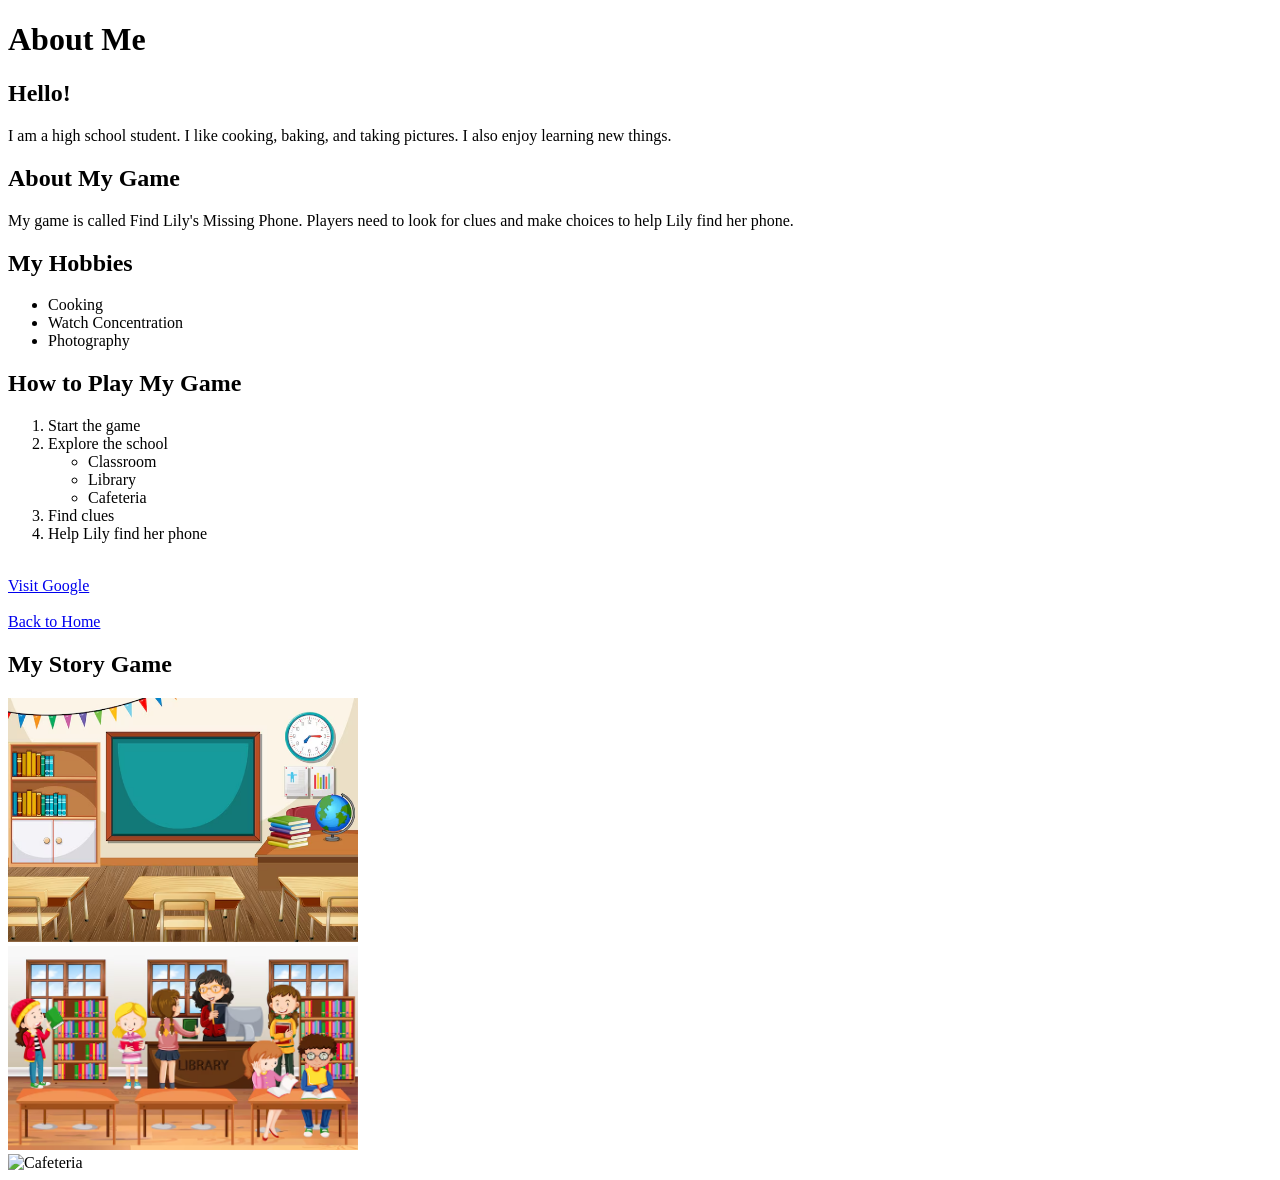
==== about.html @ e7150d1a "Add Lily's missing phone game" ====
<!-- add your about me page here -->
<!DOCTYPE html>
<html lang="en">
<head>
    <meta charset="UTF-8">
    <meta name="viewport" content="width=device-width, initial-scale=1.0">
    <title>About Me</title>
</head>
<body>
    <h1>About Me</h1>
    <h2>Hello!</h2>
    <p>I am a high school student. I like cooking, baking, and taking pictures. I also enjoy learning new things.</p>
    <h2>About My Game</h2>
    <p>My game is called Find Lily's Missing Phone. Players need to look for clues and make choices to help Lily find her phone.</p>
    <h2>My Hobbies</h2>
<ul>
    <li>Cooking</li>
    <li>Watch Concentration</li>
    <li>Photography</li>
</ul>

<h2>How to Play My Game</h2>
<ol>
    <li>Start the game</li>
    <li>Explore the school
        <ul>
            <li>Classroom</li>
            <li>Library</li>
            <li>Cafeteria</li>
        </ul>
    </li>
    <li>Find clues</li>
    <li>Help Lily find her phone</li>
</ol>
<br>
<a href="https://www.google.com">Visit Google</a>
<br><br>
<a href="index.html">Back to Home</a>
<h2>My Story Game</h2>
<img src="images/classroom.jpg" alt="Classroom" width="350">
<br>
<img src="images/library.jpg" alt="School Library" width="350">
<br>
<img src="images/cafeteria.jpg" alt="Cafeteria" width="350">
</body>
</html>
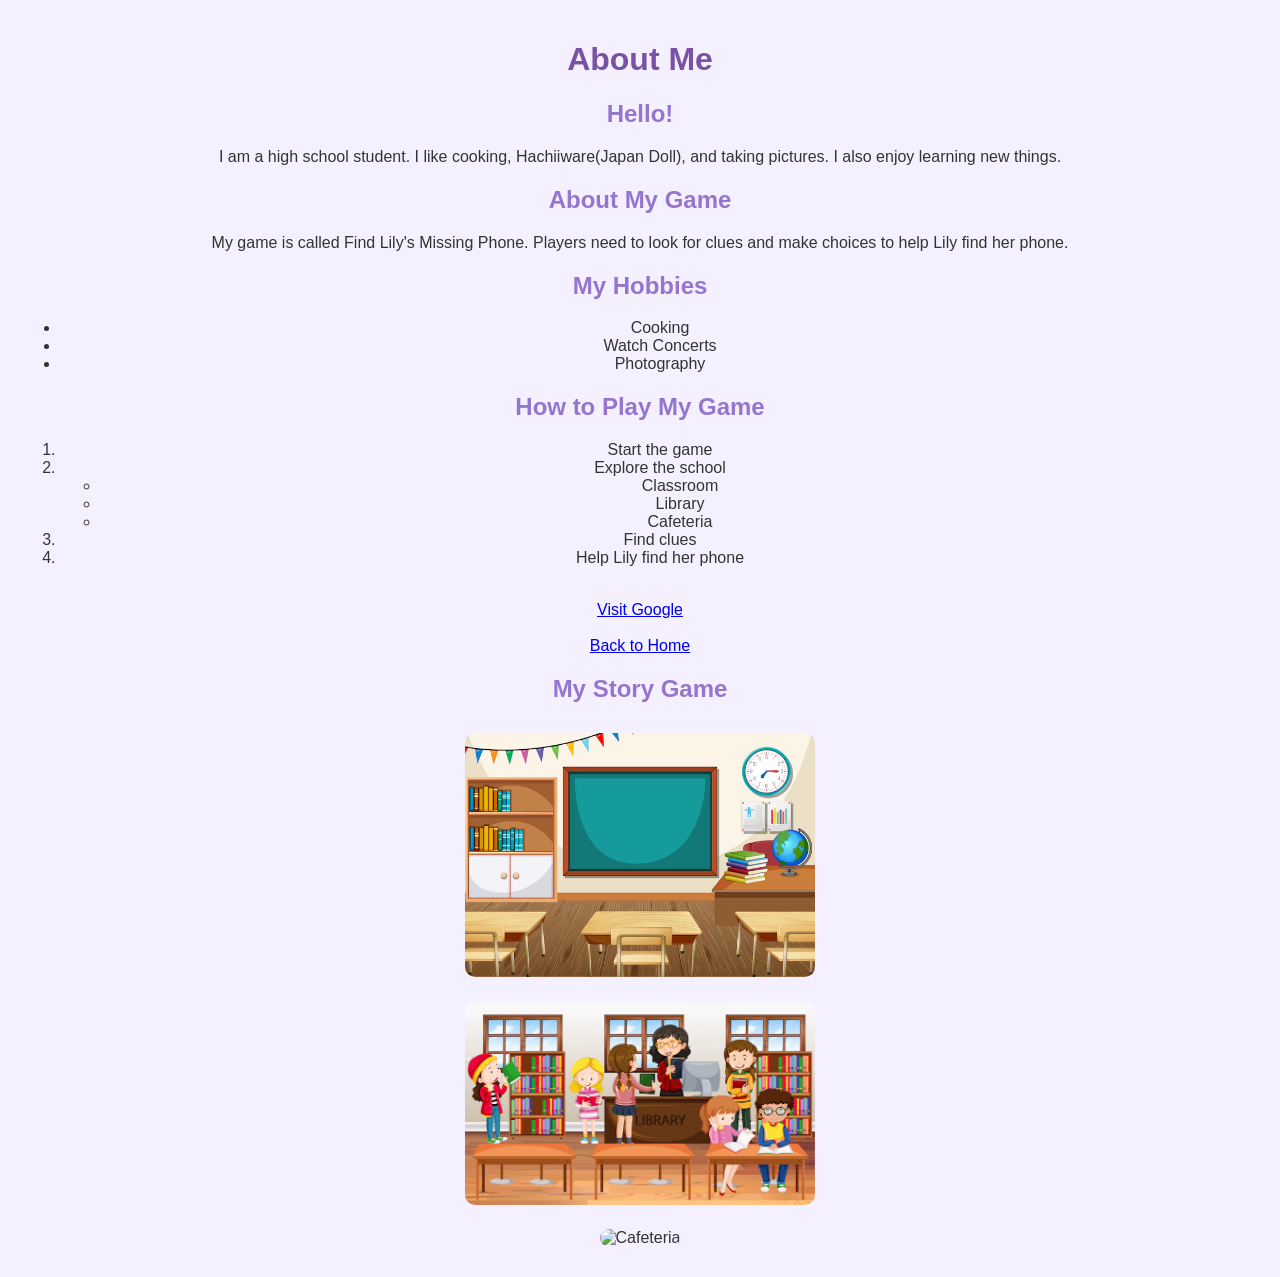
==== commit 7416f5cb: "Finish Lily's missing phone game" ====
--- a/about.html
+++ b/about.html
@@ -2,6 +2,7 @@
 <!DOCTYPE html>
 <html lang="en">
 <head>
+    <link rel="stylesheet" href="style.css">
     <meta charset="UTF-8">
     <meta name="viewport" content="width=device-width, initial-scale=1.0">
     <title>About Me</title>
@@ -9,13 +10,13 @@
 <body>
     <h1>About Me</h1>
     <h2>Hello!</h2>
-    <p>I am a high school student. I like cooking, baking, and taking pictures. I also enjoy learning new things.</p>
+    <p>I am a high school student. I like cooking, Hachiiware(Japan Doll), and taking pictures. I also enjoy learning new things.</p>
     <h2>About My Game</h2>
     <p>My game is called Find Lily's Missing Phone. Players need to look for clues and make choices to help Lily find her phone.</p>
     <h2>My Hobbies</h2>
 <ul>
     <li>Cooking</li>
-    <li>Watch Concentration</li>
+    <li>Watch Concerts</li>
     <li>Photography</li>
 </ul>
 
--- a/style.css
+++ b/style.css
@@ -0,0 +1,60 @@
+
+body {
+    font-family: Arial, sans-serif;
+    background-color: #f5f0ff;
+    color: #333;
+    text-align: center;
+    margin: 0;
+    padding: 20px;
+}
+
+h1 {
+    color: #7952a3;
+}
+
+h2 {
+    color: #9575cd;
+}
+
+nav ul {
+    list-style: none;
+    display: inline-block;
+    padding: 10px;
+}
+
+nav a {
+    color: #7952a3;
+    text-decoration: none;
+}
+
+section {
+    background-color: white;
+    padding: 20px;
+    margin: 20px auto;
+    max-width: 650px;
+    border-radius: 12px;
+}
+
+button {
+    background-color: #b39ddb;
+    color: white;
+    border: none;
+    padding: 12px 20px;
+    margin: 8px;
+    border-radius: 8px;
+    cursor: pointer;
+}
+
+button:hover {
+    background-color: #9575cd;
+}
+
+input, select {
+    padding: 8px;
+    margin: 5px;
+}
+
+img {
+    border-radius: 10px;
+    margin: 10px;
+}
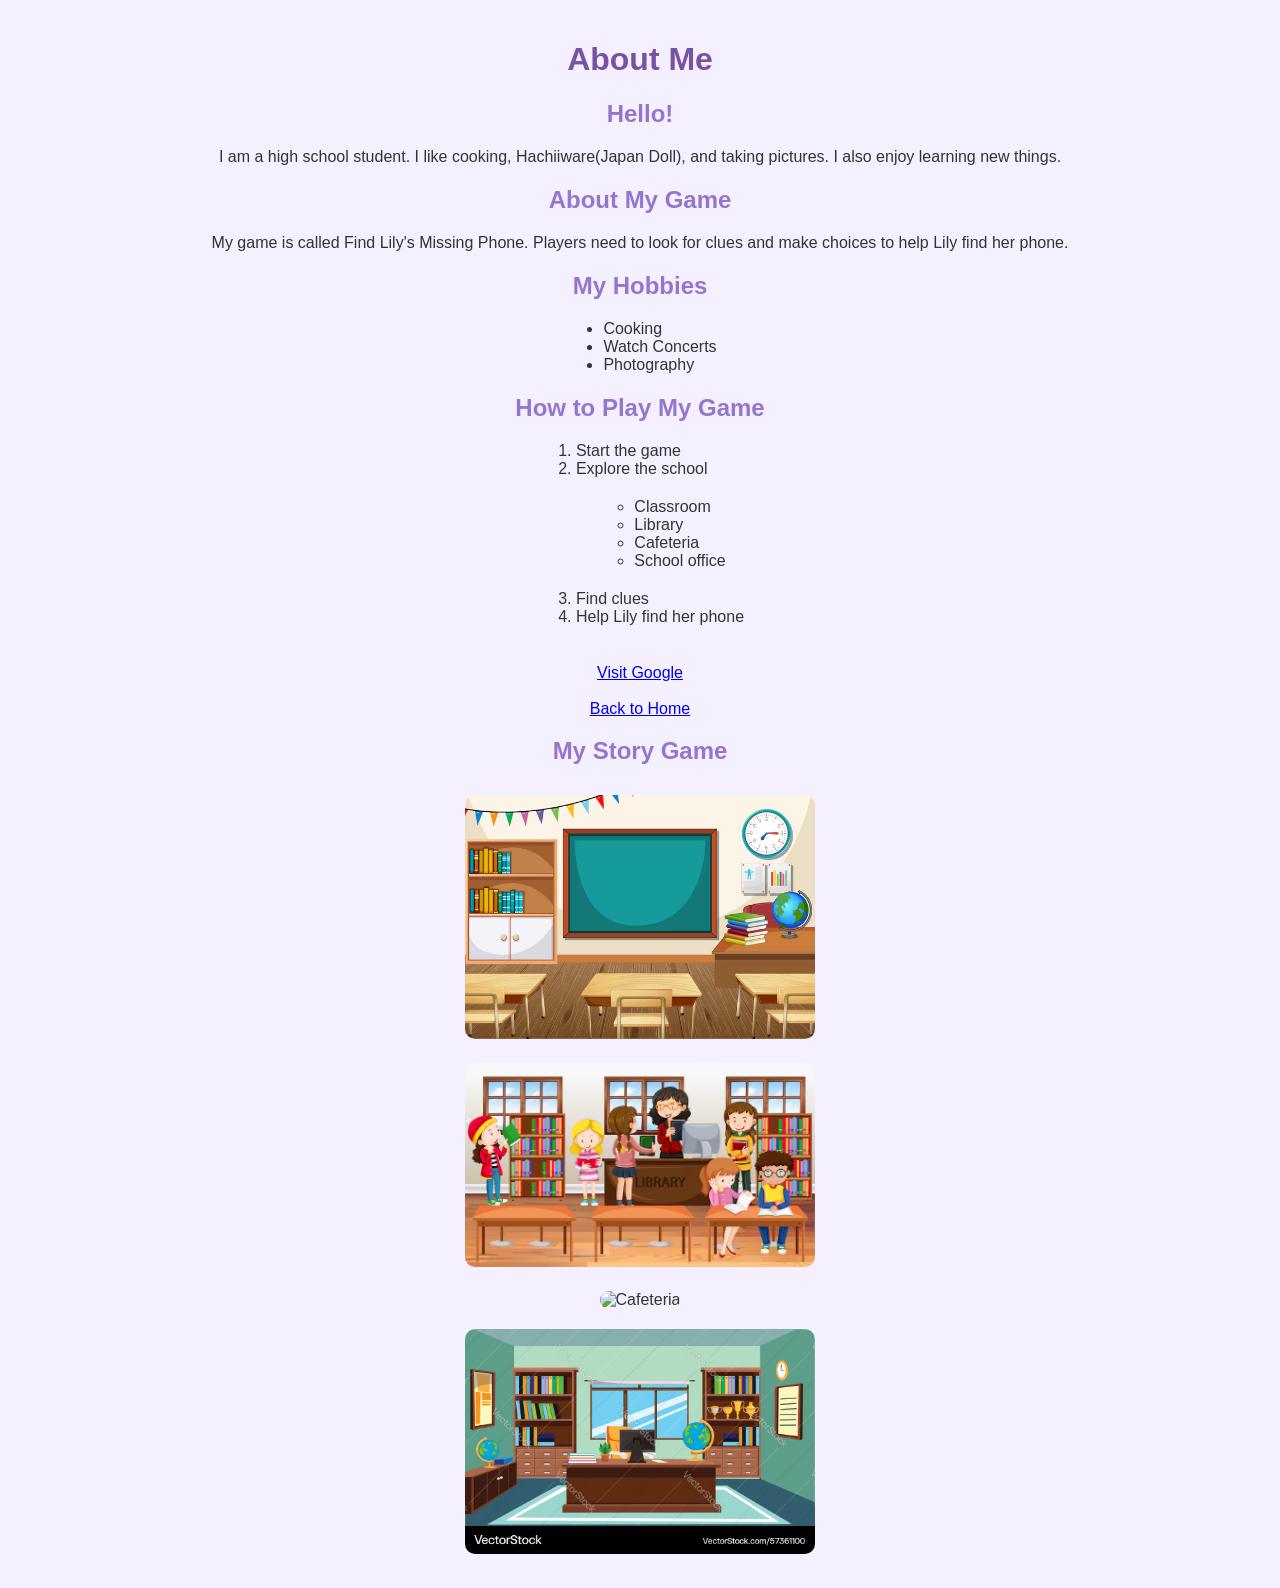
==== commit 513c5054: "Add scene images and finish story game" ====
--- a/about.html
+++ b/about.html
@@ -28,6 +28,7 @@
             <li>Classroom</li>
             <li>Library</li>
             <li>Cafeteria</li>
+            <li>School office</li>
         </ul>
     </li>
     <li>Find clues</li>
@@ -43,5 +44,7 @@
 <img src="images/library.jpg" alt="School Library" width="350">
 <br>
 <img src="images/cafeteria.jpg" alt="Cafeteria" width="350">
+<br>
+<img src="images/school office.jpg" alt="School Office" width="350">
 </body>
 </html>
--- a/style.css
+++ b/style.css
@@ -57,4 +57,9 @@
 img {
     border-radius: 10px;
     margin: 10px;
+}
+ul, ol {
+  display: table;
+  margin: 20px auto;
+  text-align: left;
 }
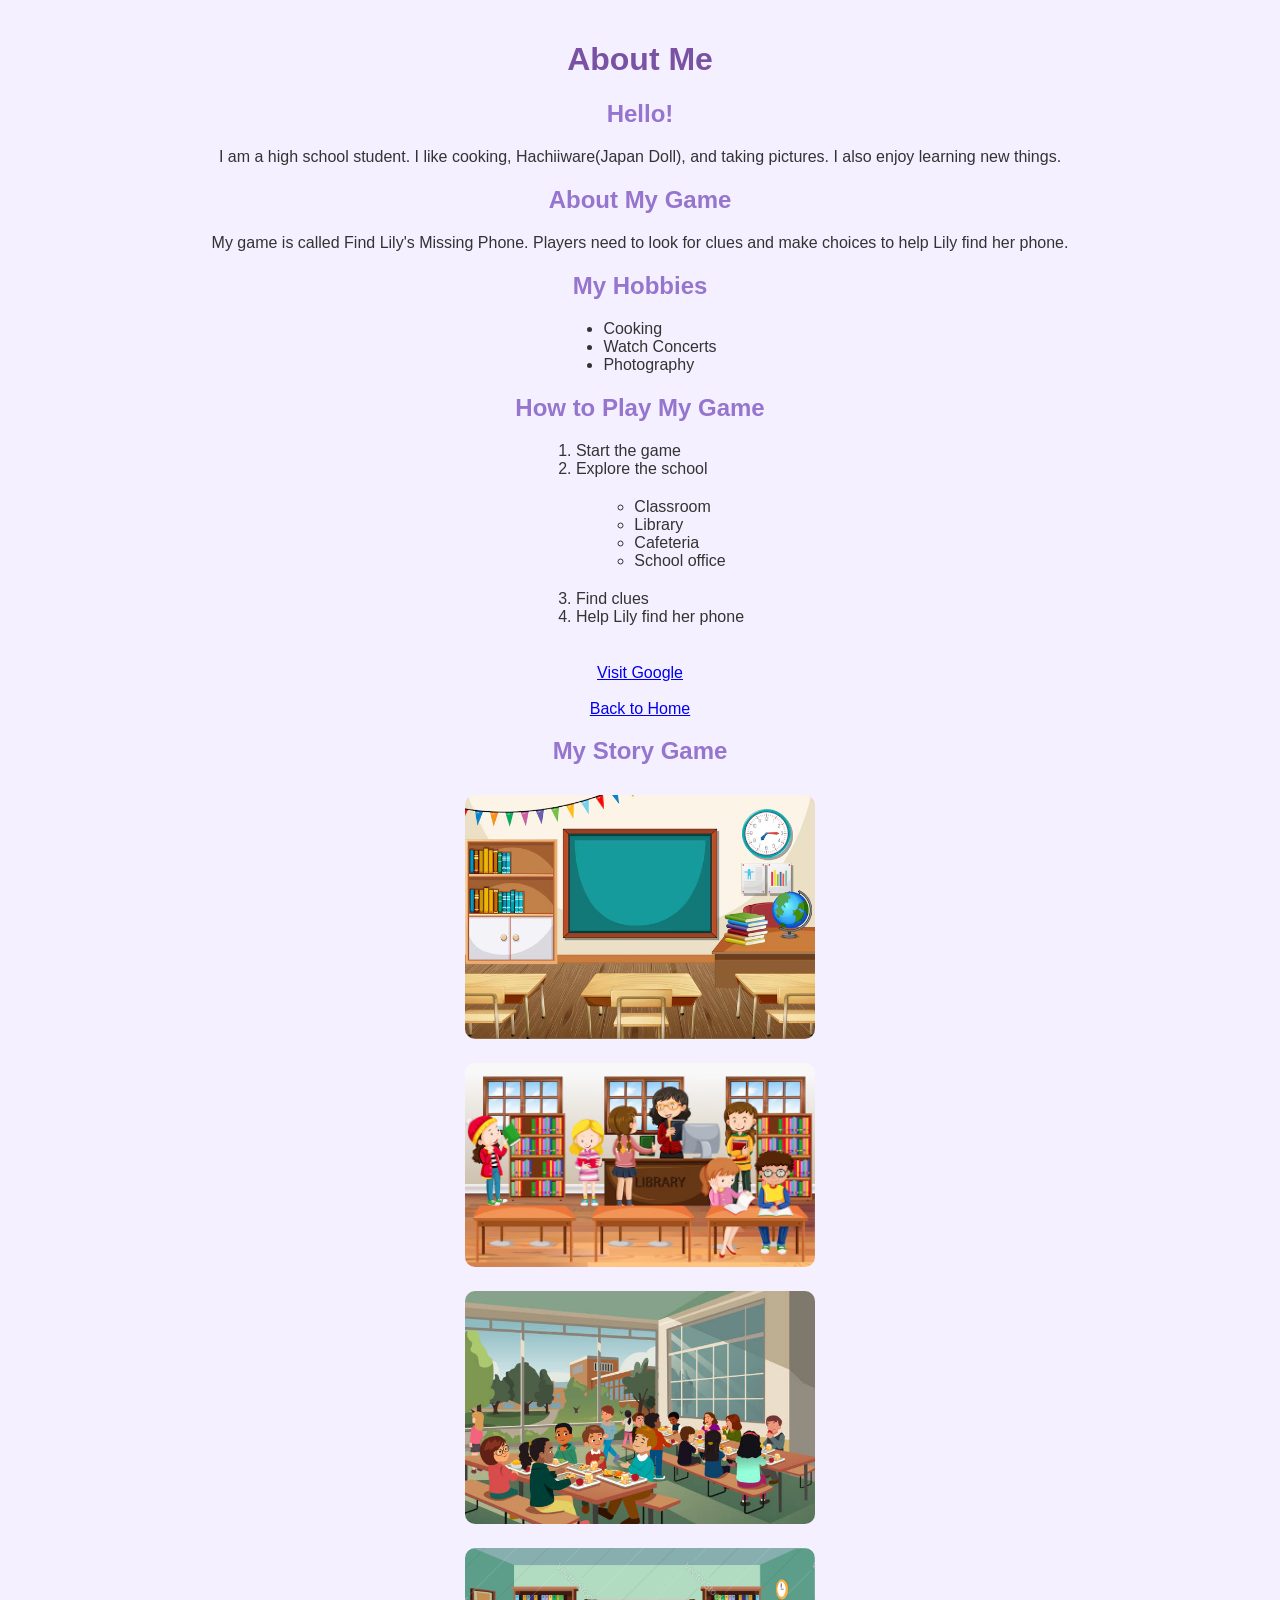
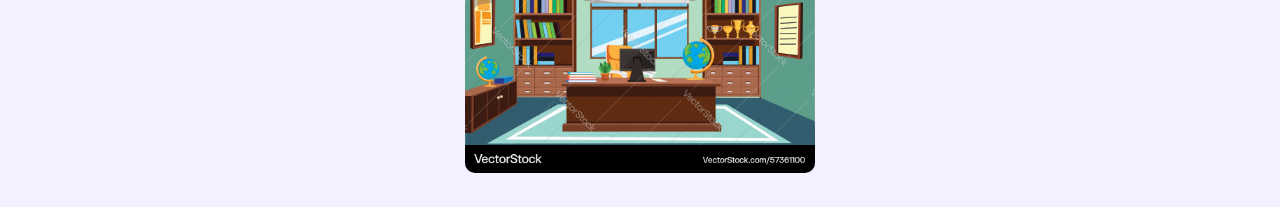
==== commit 3a0e36a7: "Fix cafeteria image" ====
--- a/about.html
+++ b/about.html
@@ -43,7 +43,7 @@
 <br>
 <img src="images/library.jpg" alt="School Library" width="350">
 <br>
-<img src="images/cafeteria.jpg" alt="Cafeteria" width="350">
+<img src="images/Cafeteria.jpg" alt="Cafeteria" width="350">
 <br>
 <img src="images/school office.jpg" alt="School Office" width="350">
 </body>
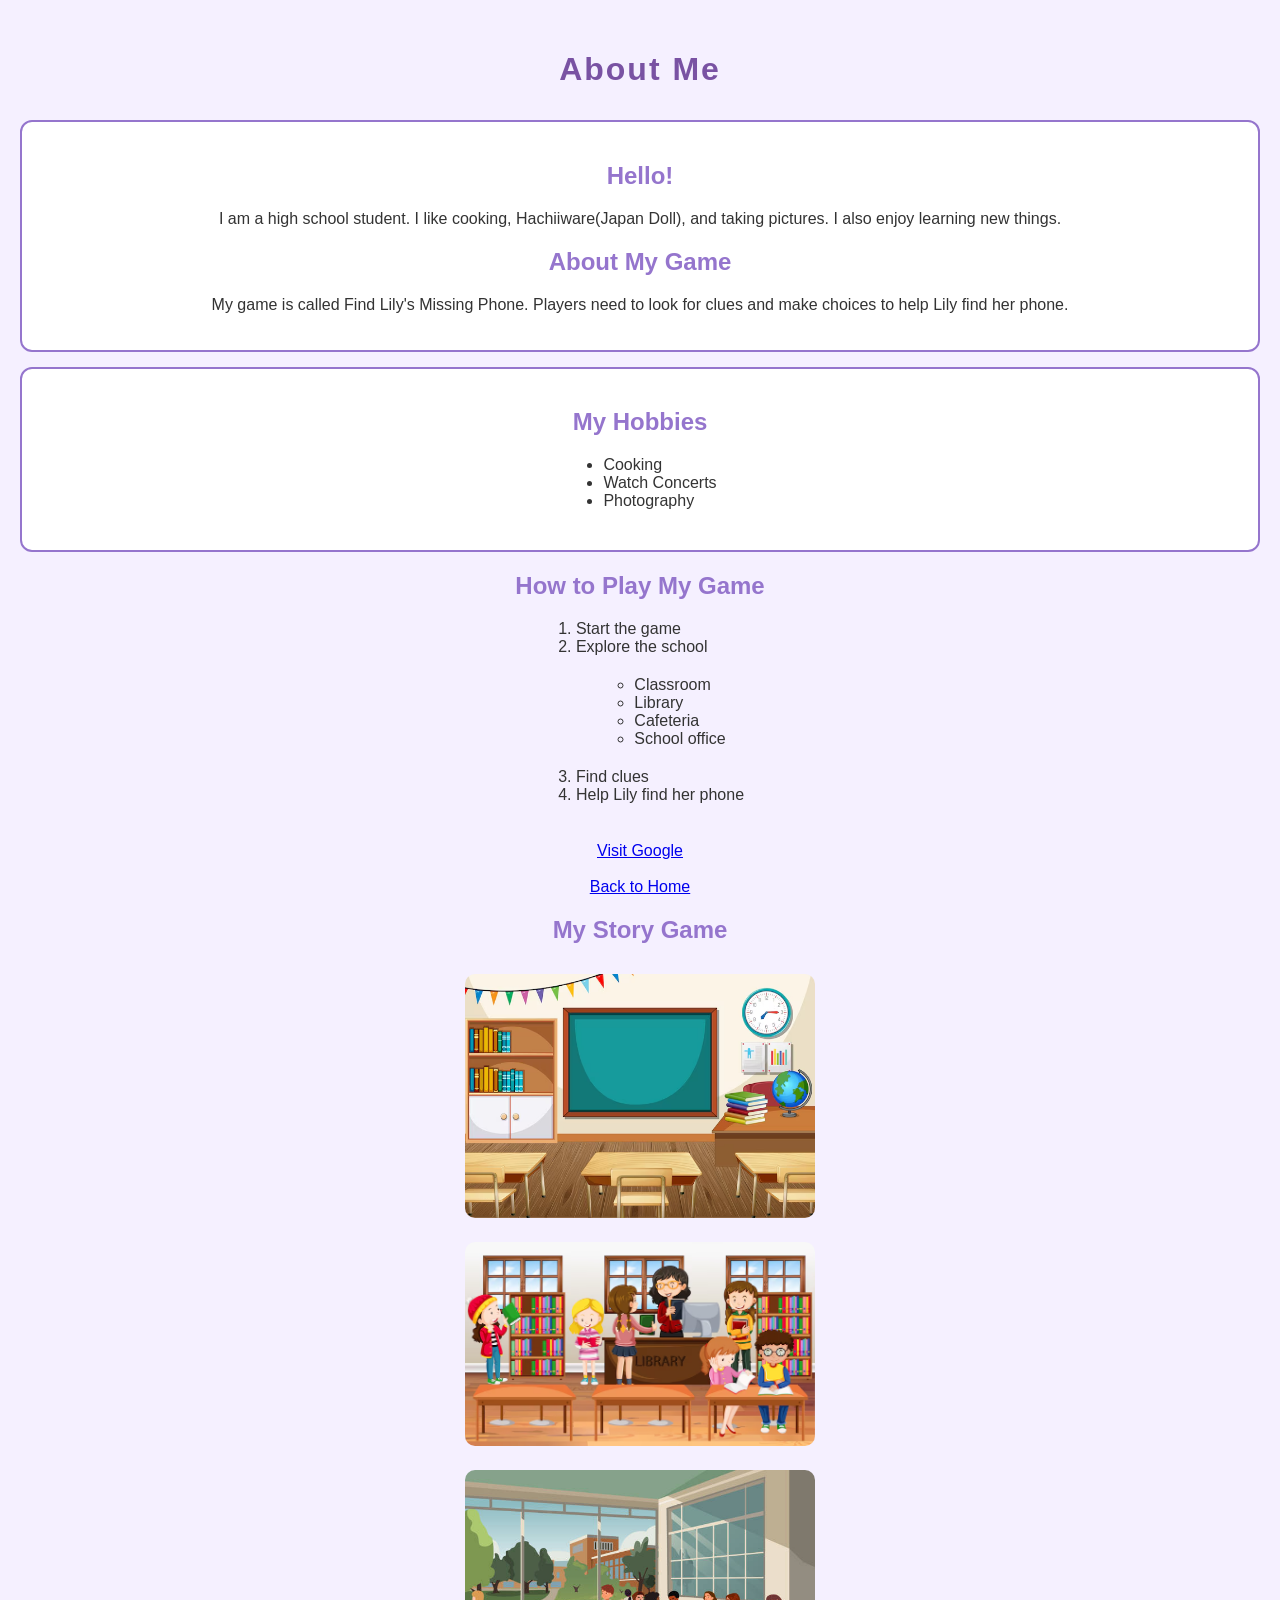
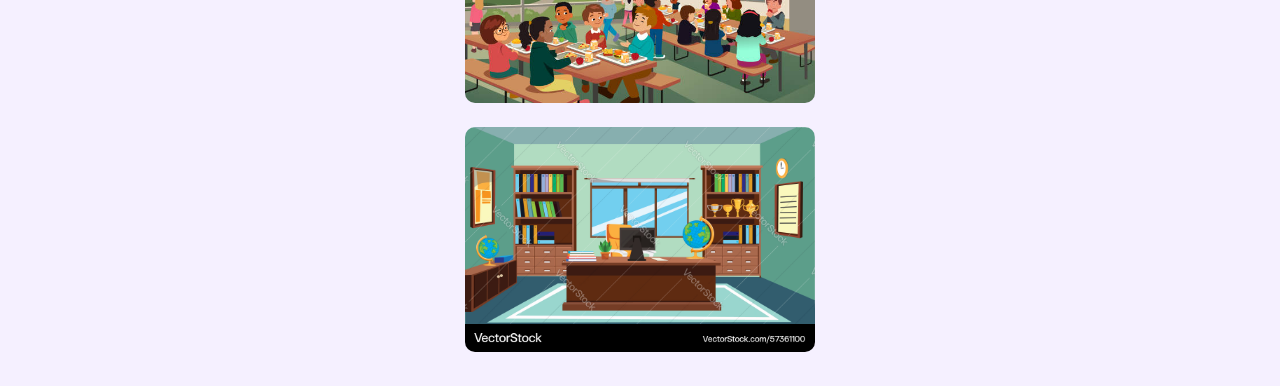
==== commit feeb0514: "Complete CSS classes and IDs assignment 4.2" ====
--- a/about.html
+++ b/about.html
@@ -8,17 +8,23 @@
     <title>About Me</title>
 </head>
 <body>
-    <h1>About Me</h1>
+    <header>
+    <h1 class="heading">About Me</h1>
+</header>
+    <div class="card">
     <h2>Hello!</h2>
     <p>I am a high school student. I like cooking, Hachiiware(Japan Doll), and taking pictures. I also enjoy learning new things.</p>
     <h2>About My Game</h2>
     <p>My game is called Find Lily's Missing Phone. Players need to look for clues and make choices to help Lily find her phone.</p>
+    </div>
+<div class="card">
     <h2>My Hobbies</h2>
-<ul>
-    <li>Cooking</li>
-    <li>Watch Concerts</li>
-    <li>Photography</li>
-</ul>
+    <ul>
+        <li>Cooking</li>
+        <li>Watch Concerts</li>
+        <li>Photography</li>
+    </ul>
+</div>
 
 <h2>How to Play My Game</h2>
 <ol>
--- a/style.css
+++ b/style.css
@@ -62,4 +62,30 @@
   display: table;
   margin: 20px auto;
   text-align: left;
+}
+
+.heading {
+    color: #7952a3;
+    font-size: 32px;
+    text-align: center;
+    font-weight: bold;
+    letter-spacing: 2px;
+    padding: 10px;
+}
+
+.card {
+    padding: 20px;
+    border: 2px solid #9575cd;
+    background-color: white;
+    text-align: center;
+    border-radius: 12px;
+    margin: 15px auto;
+}
+#inventory-display {
+    background-color: #e8ddff;
+    color: #7952a3;
+    padding: 15px;
+    border: 2px solid #9575cd;
+    border-radius: 10px;
+    font-weight: bold;
 }
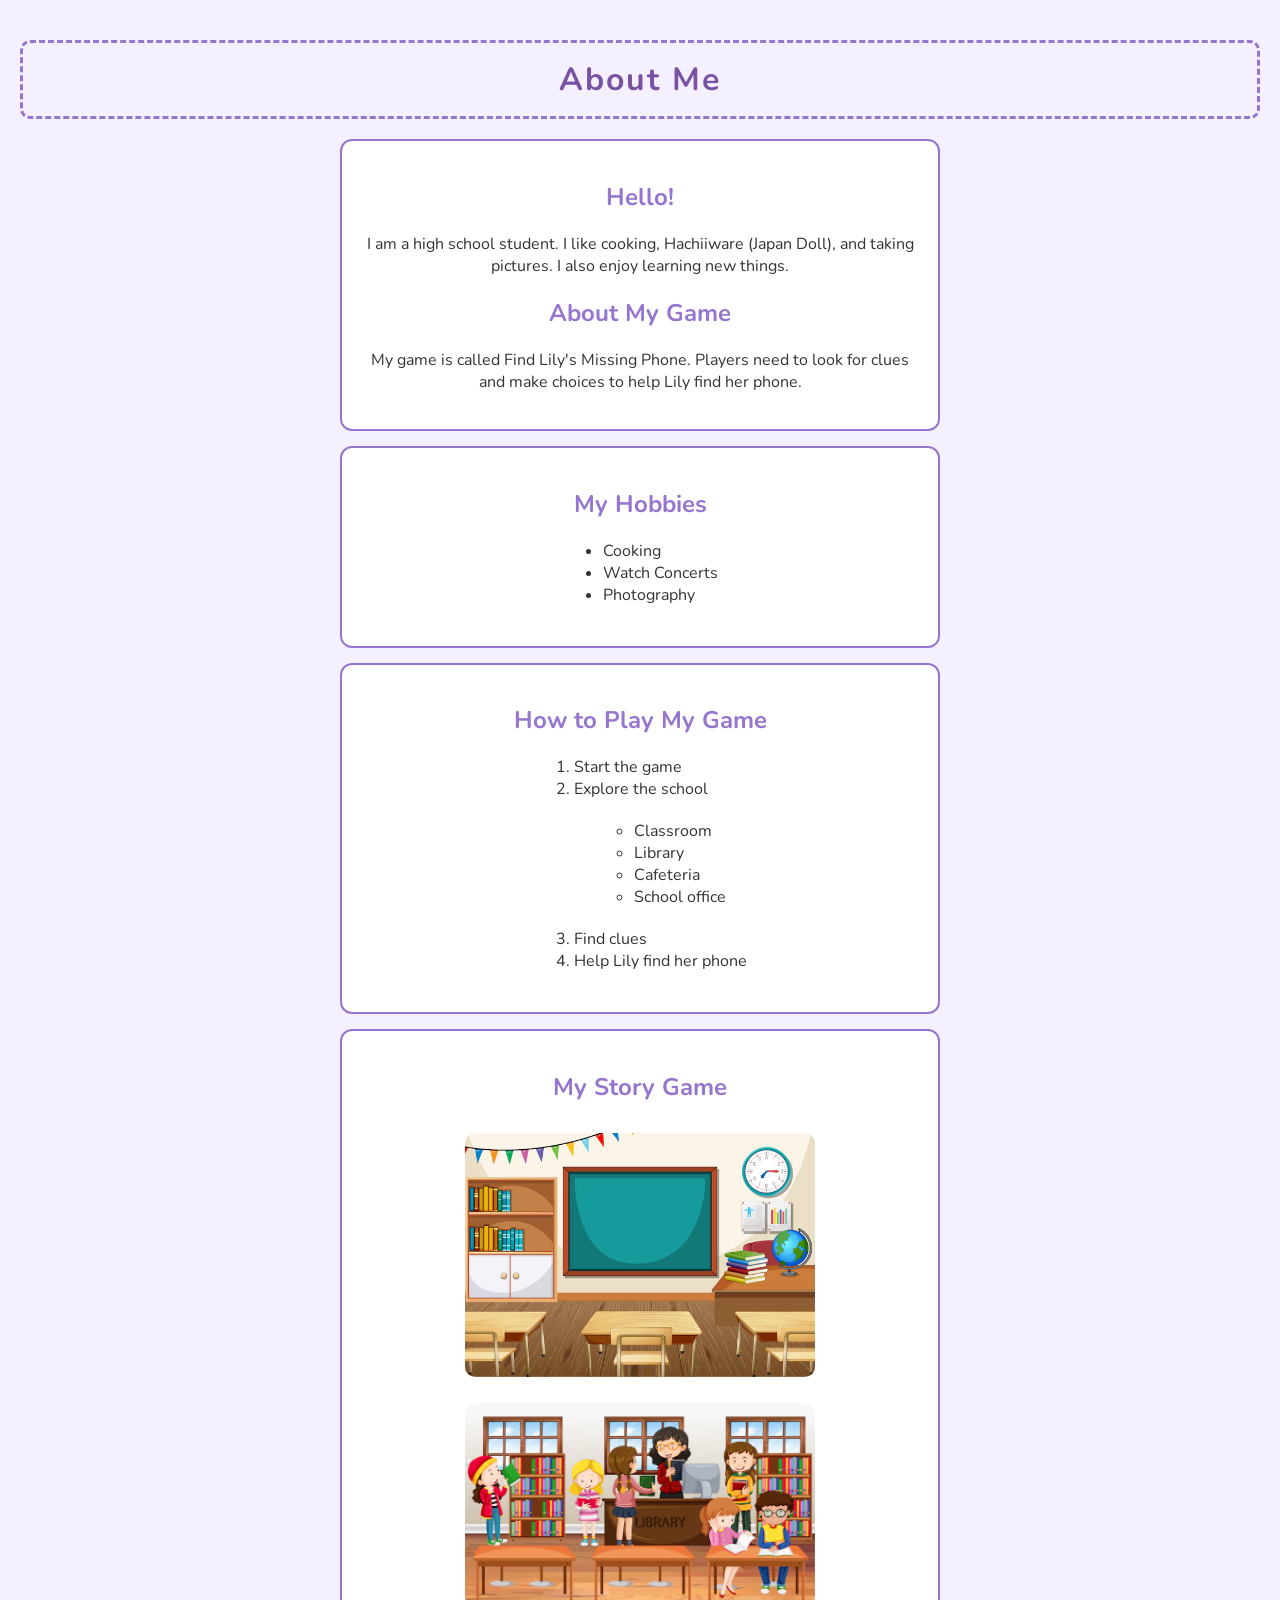
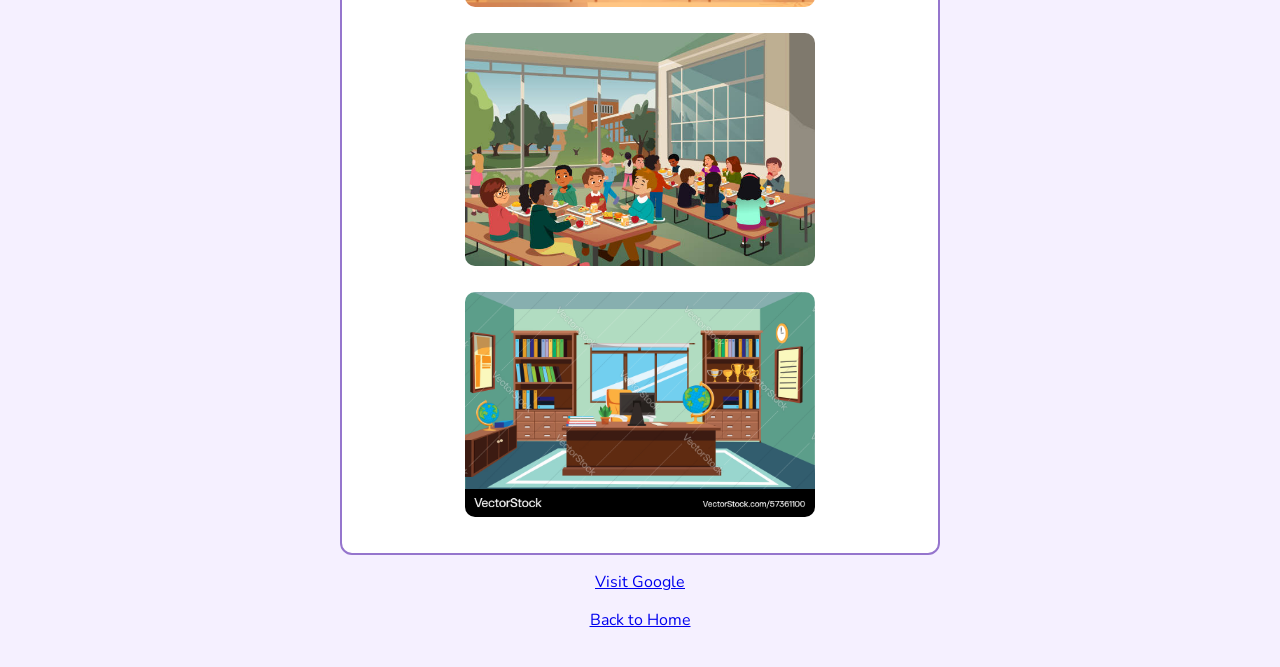
==== commit fe8558b9: "Finish 3.8 CSS styling" ====
--- a/about.html
+++ b/about.html
@@ -1,56 +1,85 @@
-<!-- add your about me page here -->
+
 <!DOCTYPE html>
 <html lang="en">
 <head>
-    <link rel="stylesheet" href="style.css">
     <meta charset="UTF-8">
     <meta name="viewport" content="width=device-width, initial-scale=1.0">
     <title>About Me</title>
+    <link rel="stylesheet" href="style.css">
 </head>
+
 <body>
     <header>
-    <h1 class="heading">About Me</h1>
-</header>
-    <div class="card">
-    <h2>Hello!</h2>
-    <p>I am a high school student. I like cooking, Hachiiware(Japan Doll), and taking pictures. I also enjoy learning new things.</p>
-    <h2>About My Game</h2>
-    <p>My game is called Find Lily's Missing Phone. Players need to look for clues and make choices to help Lily find her phone.</p>
-    </div>
-<div class="card">
-    <h2>My Hobbies</h2>
-    <ul>
-        <li>Cooking</li>
-        <li>Watch Concerts</li>
-        <li>Photography</li>
-    </ul>
-</div>
+        <h1 class="heading">About Me</h1>
+    </header>
 
-<h2>How to Play My Game</h2>
-<ol>
-    <li>Start the game</li>
-    <li>Explore the school
-        <ul>
-            <li>Classroom</li>
-            <li>Library</li>
-            <li>Cafeteria</li>
-            <li>School office</li>
-        </ul>
-    </li>
-    <li>Find clues</li>
-    <li>Help Lily find her phone</li>
-</ol>
-<br>
-<a href="https://www.google.com">Visit Google</a>
-<br><br>
-<a href="index.html">Back to Home</a>
-<h2>My Story Game</h2>
-<img src="images/classroom.jpg" alt="Classroom" width="350">
-<br>
-<img src="images/library.jpg" alt="School Library" width="350">
-<br>
-<img src="images/Cafeteria.jpg" alt="Cafeteria" width="350">
-<br>
-<img src="images/school office.jpg" alt="School Office" width="350">
+    <main>
+        <section class="card">
+            <h2>Hello!</h2>
+            <p>
+                I am a high school student. I like cooking,
+                Hachiiware (Japan Doll), and taking pictures.
+                I also enjoy learning new things.
+            </p>
+
+            <h2>About My Game</h2>
+            <p>
+                My game is called Find Lily's Missing Phone.
+                Players need to look for clues and make choices
+                to help Lily find her phone.
+            </p>
+        </section>
+
+        <section class="card">
+            <h2>My Hobbies</h2>
+            <ul>
+                <li>Cooking</li>
+                <li>Watch Concerts</li>
+                <li>Photography</li>
+            </ul>
+        </section>
+
+        <section class="card">
+            <h2>How to Play My Game</h2>
+            <ol>
+                <li>Start the game</li>
+                <li>
+                    Explore the school
+                    <ul>
+                        <li>Classroom</li>
+                        <li>Library</li>
+                        <li>Cafeteria</li>
+                        <li>School office</li>
+                    </ul>
+                </li>
+                <li>Find clues</li>
+                <li>Help Lily find her phone</li>
+            </ol>
+        </section>
+
+        <section class="card">
+            <h2>My Story Game</h2>
+
+            <img src="images/classroom.jpg"
+                 alt="Classroom" width="350">
+
+            <img src="images/library.jpg"
+                 alt="School Library" width="350">
+
+            <img src="images/Cafeteria.jpg"
+                 alt="Cafeteria" width="350">
+
+            <img src="images/school office.jpg"
+                 alt="School Office" width="350">
+        </section>
+
+        <p>
+            <a href="https://www.google.com">Visit Google</a>
+        </p>
+
+        <p>
+            <a href="index.html">Back to Home</a>
+        </p>
+    </main>
 </body>
-</html>+</html>
--- a/style.css
+++ b/style.css
@@ -1,6 +1,6 @@
-
+@import url('https://fonts.googleapis.com/css2?family=Nunito:wght@400;700&display=swap');
 body {
-    font-family: Arial, sans-serif;
+    font-family: 'Nunito', sans-serif;
     background-color: #f5f0ff;
     color: #333;
     text-align: center;
@@ -58,10 +58,11 @@
     border-radius: 10px;
     margin: 10px;
 }
+
 ul, ol {
-  display: table;
-  margin: 20px auto;
-  text-align: left;
+    display: table;
+    margin: 20px auto;
+    text-align: left;
 }
 
 .heading {
@@ -70,7 +71,10 @@
     text-align: center;
     font-weight: bold;
     letter-spacing: 2px;
-    padding: 10px;
+    margin: 20px auto;
+    padding: 15px;
+    border: 3px dashed #9575cd;
+    border-radius: 10px;
 }
 
 .card {
@@ -80,12 +84,28 @@
     text-align: center;
     border-radius: 12px;
     margin: 15px auto;
+    width: 80%;
+    max-width: 600px;
+    box-sizing: border-box;
 }
-#inventory-display {
+
+#inventory-box {
     background-color: #e8ddff;
     color: #7952a3;
     padding: 15px;
     border: 2px solid #9575cd;
     border-radius: 10px;
     font-weight: bold;
+}
+
+#inventory-display {
+    margin: 5px 0;
+}
+
+#message-display {
+    margin: 5px 0;
+}
+
+#inventory-box:not(:has(#inventory-display:not(:empty), #message-display:not(:empty))) {
+    display: none;
 }
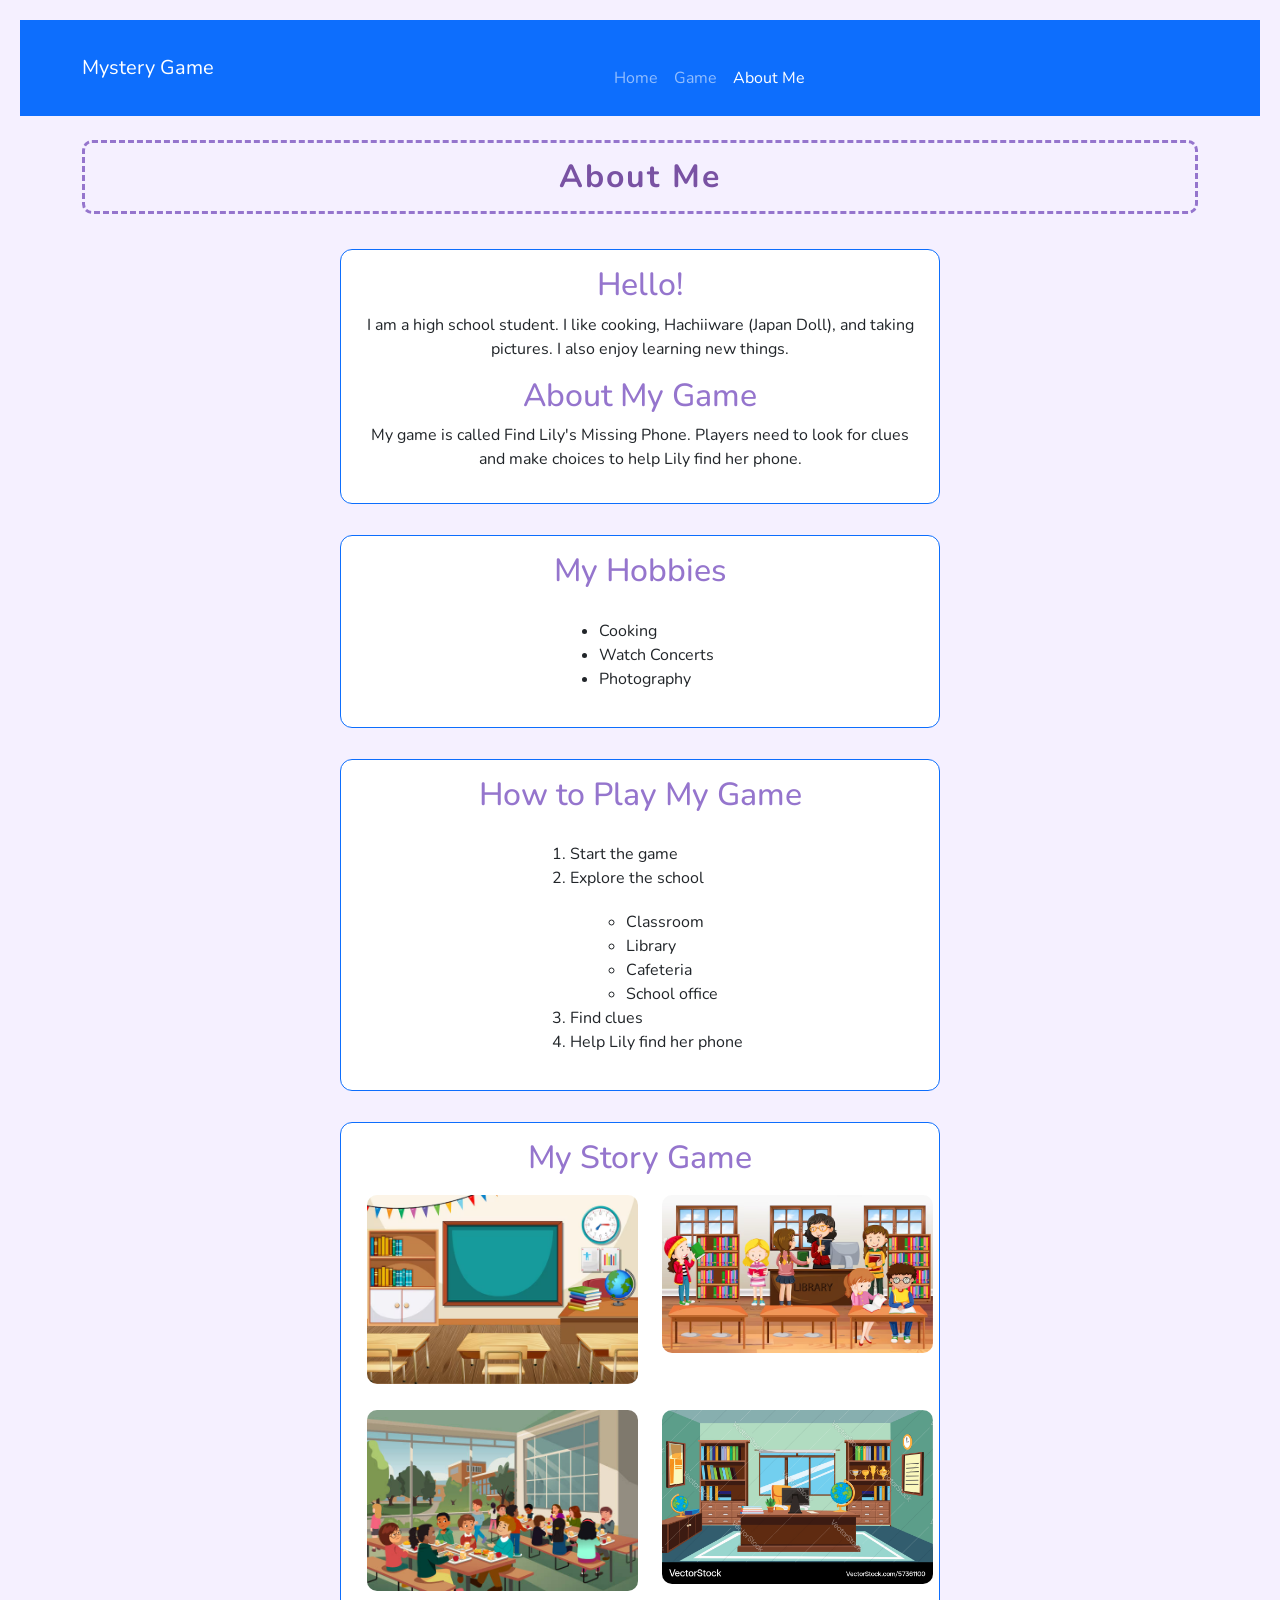
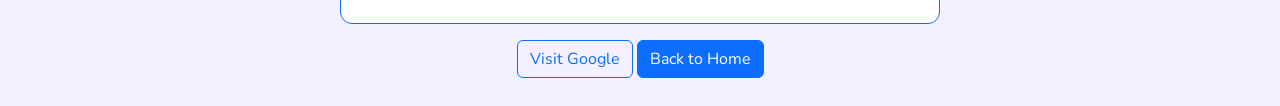
==== commit a49bde14: "Finish 3.9 Styled Mystery Game Checkpoint 2" ====
--- a/about.html
+++ b/about.html
@@ -5,81 +5,155 @@
     <meta charset="UTF-8">
     <meta name="viewport" content="width=device-width, initial-scale=1.0">
     <title>About Me</title>
+
+    <link href="https://cdn.jsdelivr.net/npm/bootstrap@5.3.3/dist/css/bootstrap.min.css" rel="stylesheet">
     <link rel="stylesheet" href="style.css">
 </head>
 
 <body>
-    <header>
+
+    <nav class="navbar navbar-expand-lg navbar-dark bg-primary">
+        <div class="container">
+            <a class="navbar-brand" href="index.html">Mystery Game</a>
+
+            <button class="navbar-toggler" type="button"
+                    data-bs-toggle="collapse"
+                    data-bs-target="#mainNavbar"
+                    aria-controls="mainNavbar"
+                    aria-expanded="false"
+                    aria-label="Toggle navigation">
+                <span class="navbar-toggler-icon"></span>
+            </button>
+
+            <div class="collapse navbar-collapse" id="mainNavbar">
+                <ul class="navbar-nav">
+                    <li class="nav-item">
+                        <a class="nav-link" href="index.html">Home</a>
+                    </li>
+                    <li class="nav-item">
+                        <a class="nav-link" href="game.html">Game</a>
+                    </li>
+                    <li class="nav-item">
+                        <a class="nav-link active" href="about.html">About Me</a>
+                    </li>
+                </ul>
+            </div>
+        </div>
+    </nav>
+
+    <header class="container mt-4">
         <h1 class="heading">About Me</h1>
     </header>
 
-    <main>
-        <section class="card">
-            <h2>Hello!</h2>
-            <p>
-                I am a high school student. I like cooking,
-                Hachiiware (Japan Doll), and taking pictures.
-                I also enjoy learning new things.
-            </p>
+    <main class="container">
 
-            <h2>About My Game</h2>
-            <p>
-                My game is called Find Lily's Missing Phone.
-                Players need to look for clues and make choices
-                to help Lily find her phone.
-            </p>
-        </section>
+        <div class="row">
+            <div class="col-12">
+                <section class="card border border-primary p-3 mb-3">
+                    <h2>Hello!</h2>
+                    <p>
+                        I am a high school student. I like cooking,
+                        Hachiiware (Japan Doll), and taking pictures.
+                        I also enjoy learning new things.
+                    </p>
 
-        <section class="card">
-            <h2>My Hobbies</h2>
-            <ul>
-                <li>Cooking</li>
-                <li>Watch Concerts</li>
-                <li>Photography</li>
-            </ul>
-        </section>
+                    <h2>About My Game</h2>
+                    <p>
+                        My game is called Find Lily's Missing Phone.
+                        Players need to look for clues and make choices
+                        to help Lily find her phone.
+                    </p>
+                </section>
+            </div>
+        </div>
 
-        <section class="card">
-            <h2>How to Play My Game</h2>
-            <ol>
-                <li>Start the game</li>
-                <li>
-                    Explore the school
+        <div class="row">
+            <div class="col-12">
+                <section class="card border border-primary p-3 mb-3">
+                    <h2>My Hobbies</h2>
                     <ul>
-                        <li>Classroom</li>
-                        <li>Library</li>
-                        <li>Cafeteria</li>
-                        <li>School office</li>
+                        <li>Cooking</li>
+                        <li>Watch Concerts</li>
+                        <li>Photography</li>
                     </ul>
-                </li>
-                <li>Find clues</li>
-                <li>Help Lily find her phone</li>
-            </ol>
-        </section>
+                </section>
+            </div>
+        </div>
 
-        <section class="card">
-            <h2>My Story Game</h2>
+        <div class="row">
+            <div class="col-12">
+                <section class="card border border-primary p-3 mb-3">
+                    <h2>How to Play My Game</h2>
+                    <ol>
+                        <li>Start the game</li>
+                        <li>
+                            Explore the school
+                            <ul>
+                                <li>Classroom</li>
+                                <li>Library</li>
+                                <li>Cafeteria</li>
+                                <li>School office</li>
+                            </ul>
+                        </li>
+                        <li>Find clues</li>
+                        <li>Help Lily find her phone</li>
+                    </ol>
+                </section>
+            </div>
+        </div>
 
-            <img src="images/classroom.jpg"
-                 alt="Classroom" width="350">
+        <div class="row">
+            <div class="col-12">
+                <section class="card border border-primary p-3 mb-3">
+                    <h2>My Story Game</h2>
 
-            <img src="images/library.jpg"
-                 alt="School Library" width="350">
+                    <div class="row">
+                        <div class="col-6">
+                            <img src="images/classroom.jpg"
+                                 alt="Classroom"
+                                 class="img-fluid mb-3">
+                        </div>
 
-            <img src="images/Cafeteria.jpg"
-                 alt="Cafeteria" width="350">
+                        <div class="col-6">
+                            <img src="images/library.jpg"
+                                 alt="School Library"
+                                 class="img-fluid mb-3">
+                        </div>
 
-            <img src="images/school office.jpg"
-                 alt="School Office" width="350">
-        </section>
+                        <div class="col-6">
+                            <img src="images/Cafeteria.jpg"
+                                 alt="Cafeteria"
+                                 class="img-fluid mb-3">
+                        </div>
 
-        <p>
-            <a href="https://www.google.com">Visit Google</a>
-        </p>
+                        <div class="col-6">
+                            <img src="images/school office.jpg"
+                                 alt="School Office"
+                                 class="img-fluid mb-3">
+                        </div>
+                    </div>
 
-        <p>
-            <a href="index.html">Back to Home</a>
-        </p>
+                </section>
+            </div>
+        </div>
+
+        <div class="row">
+            <div class="col-12">
+                <a href="https://www.google.com"
+                   class="btn btn-outline-primary mb-2">
+                    Visit Google
+                </a>
+
+                <a href="index.html"
+                   class="btn btn-primary mb-2">
+                    Back to Home
+                </a>
+            </div>
+        </div>
+
     </main>
+
+    <script src="https://cdn.jsdelivr.net/npm/bootstrap@5.3.3/dist/js/bootstrap.bundle.min.js"></script>
+
 </body>
 </html>
